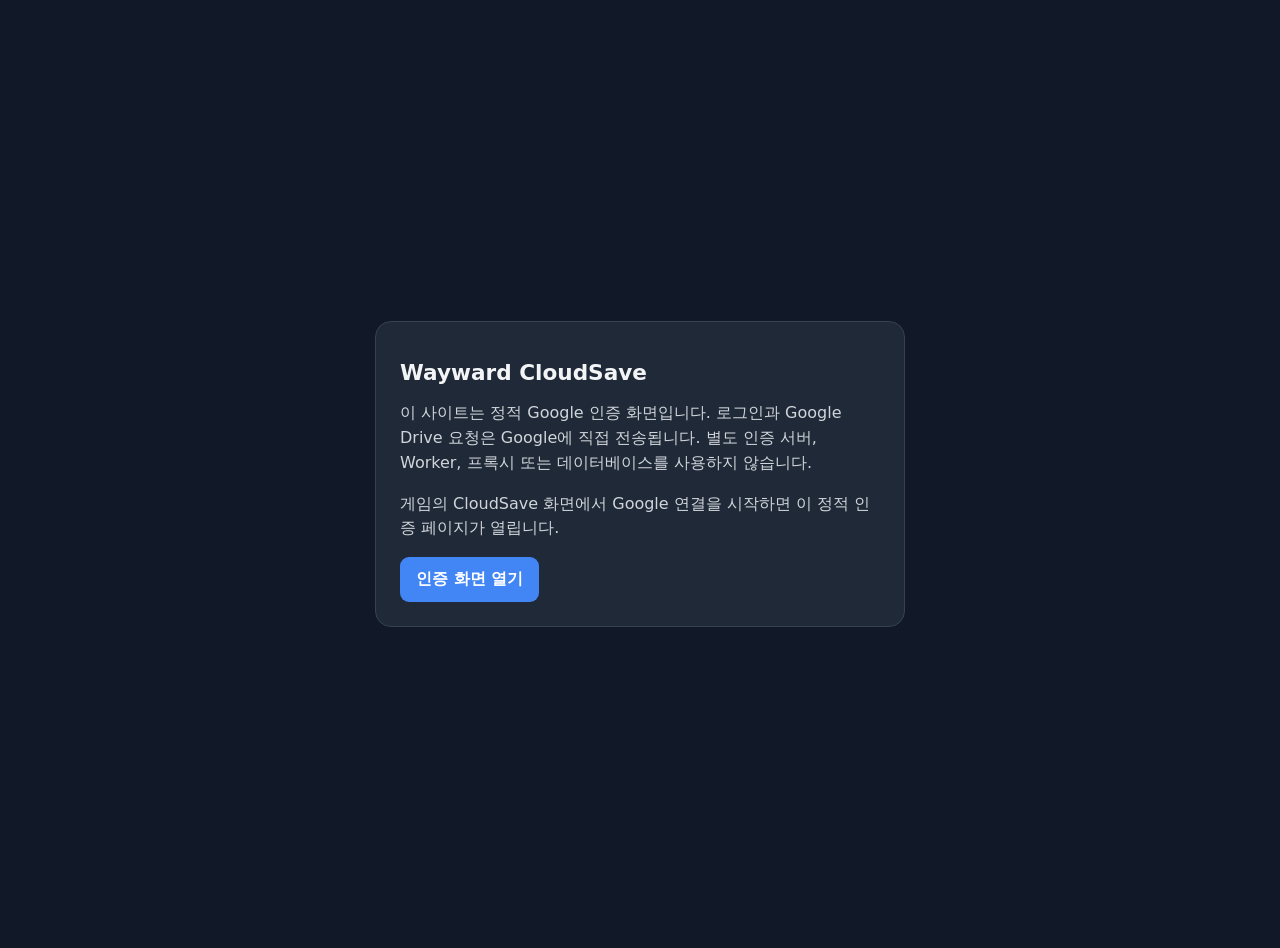
==== site/index.html @ 0490318c "Add CloudSave static auth entry page" ====
<!doctype html>
<html lang="ko">
<head>
  <meta charset="utf-8">
  <meta name="viewport" content="width=device-width, initial-scale=1, viewport-fit=cover">
  <meta name="referrer" content="no-referrer">
  <meta name="color-scheme" content="dark light">
  <title>Wayward CloudSave 인증</title>
  <style>
    :root{font-family:system-ui,-apple-system,"Segoe UI",sans-serif;color-scheme:dark light}
    body{margin:0;min-height:100svh;display:grid;place-items:center;padding:24px;background:#111827;color:#f3f4f6}
    main{width:min(100%,480px);padding:24px;border:1px solid #374151;border-radius:16px;background:#1f2937}
    h1{font-size:1.35rem}p{line-height:1.55;color:#d1d5db}
    a{display:inline-block;padding:12px 16px;border-radius:9px;background:#4285f4;color:white;text-decoration:none;font-weight:650}
    code{overflow-wrap:anywhere}
  </style>
</head>
<body>
  <main>
    <h1>Wayward CloudSave</h1>
    <p>이 사이트는 정적 Google 인증 화면입니다. 로그인과 Google Drive 요청은 Google에 직접 전송됩니다. 별도 인증 서버, Worker, 프록시 또는 데이터베이스를 사용하지 않습니다.</p>
    <p id="status">게임에서 전달된 인증 요청을 확인하고 있습니다.</p>
    <a id="open" href="./auth.html">인증 화면 열기</a>
  </main>
  <script>
    (() => {
      const params = new URLSearchParams(location.search);
      const nonce = params.get('nonce') || '';
      const origin = params.get('origin') || '';
      const validNonce = /^[a-f0-9]{48}$/.test(nonce);
      if (validNonce && (origin === 'null' || /^(https?):\/\//.test(origin))) {
        const next = new URL('./auth.html', location.href);
        next.search = location.search;
        location.replace(next.toString());
        return;
      }
      document.getElementById('status').textContent =
        '게임의 CloudSave 화면에서 Google 연결을 시작하면 이 정적 인증 페이지가 열립니다.';
    })();
  </script>
</body>
</html>
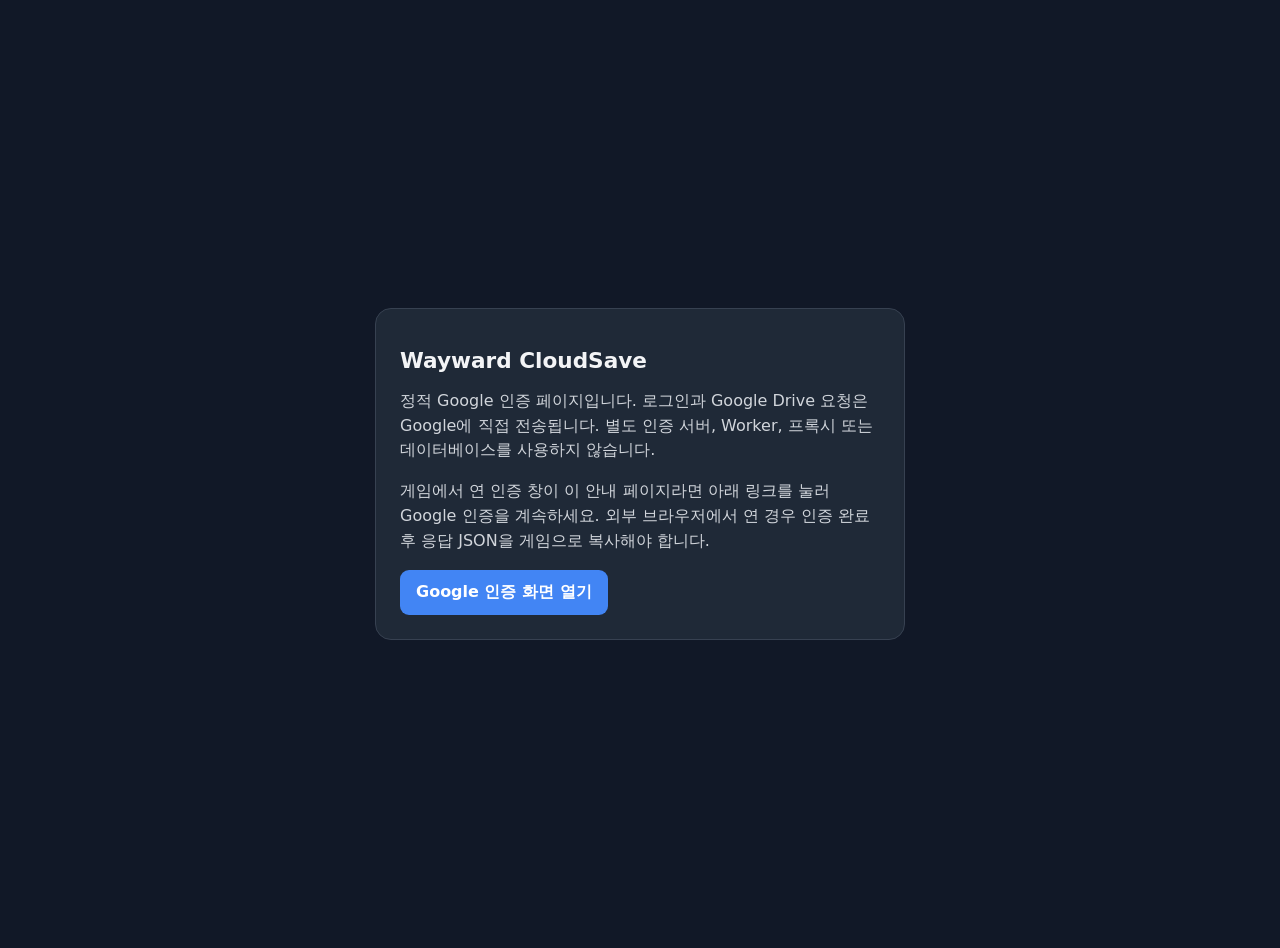
==== commit 41f45b35: "fix(pages): avoid redirecting an active popup before handshake" ====
--- a/site/index.html
+++ b/site/index.html
@@ -12,30 +12,21 @@
     main{width:min(100%,480px);padding:24px;border:1px solid #374151;border-radius:16px;background:#1f2937}
     h1{font-size:1.35rem}p{line-height:1.55;color:#d1d5db}
     a{display:inline-block;padding:12px 16px;border-radius:9px;background:#4285f4;color:white;text-decoration:none;font-weight:650}
-    code{overflow-wrap:anywhere}
   </style>
 </head>
 <body>
   <main>
     <h1>Wayward CloudSave</h1>
-    <p>이 사이트는 정적 Google 인증 화면입니다. 로그인과 Google Drive 요청은 Google에 직접 전송됩니다. 별도 인증 서버, Worker, 프록시 또는 데이터베이스를 사용하지 않습니다.</p>
-    <p id="status">게임에서 전달된 인증 요청을 확인하고 있습니다.</p>
-    <a id="open" href="./auth.html">인증 화면 열기</a>
+    <p>정적 Google 인증 페이지입니다. 로그인과 Google Drive 요청은 Google에 직접 전송됩니다. 별도 인증 서버, Worker, 프록시 또는 데이터베이스를 사용하지 않습니다.</p>
+    <p>게임에서 연 인증 창이 이 안내 페이지라면 아래 링크를 눌러 Google 인증을 계속하세요. 외부 브라우저에서 연 경우 인증 완료 후 응답 JSON을 게임으로 복사해야 합니다.</p>
+    <a id="open" href="./auth.html">Google 인증 화면 열기</a>
   </main>
   <script>
     (() => {
       const params = new URLSearchParams(location.search);
-      const nonce = params.get('nonce') || '';
-      const origin = params.get('origin') || '';
-      const validNonce = /^[a-f0-9]{48}$/.test(nonce);
-      if (validNonce && (origin === 'null' || /^(https?):\/\//.test(origin))) {
-        const next = new URL('./auth.html', location.href);
-        next.search = location.search;
-        location.replace(next.toString());
-        return;
-      }
-      document.getElementById('status').textContent =
-        '게임의 CloudSave 화면에서 Google 연결을 시작하면 이 정적 인증 페이지가 열립니다.';
+      const next = new URL('./auth.html', location.href);
+      next.search = params.toString();
+      document.getElementById('open').href = next.toString();
     })();
   </script>
 </body>
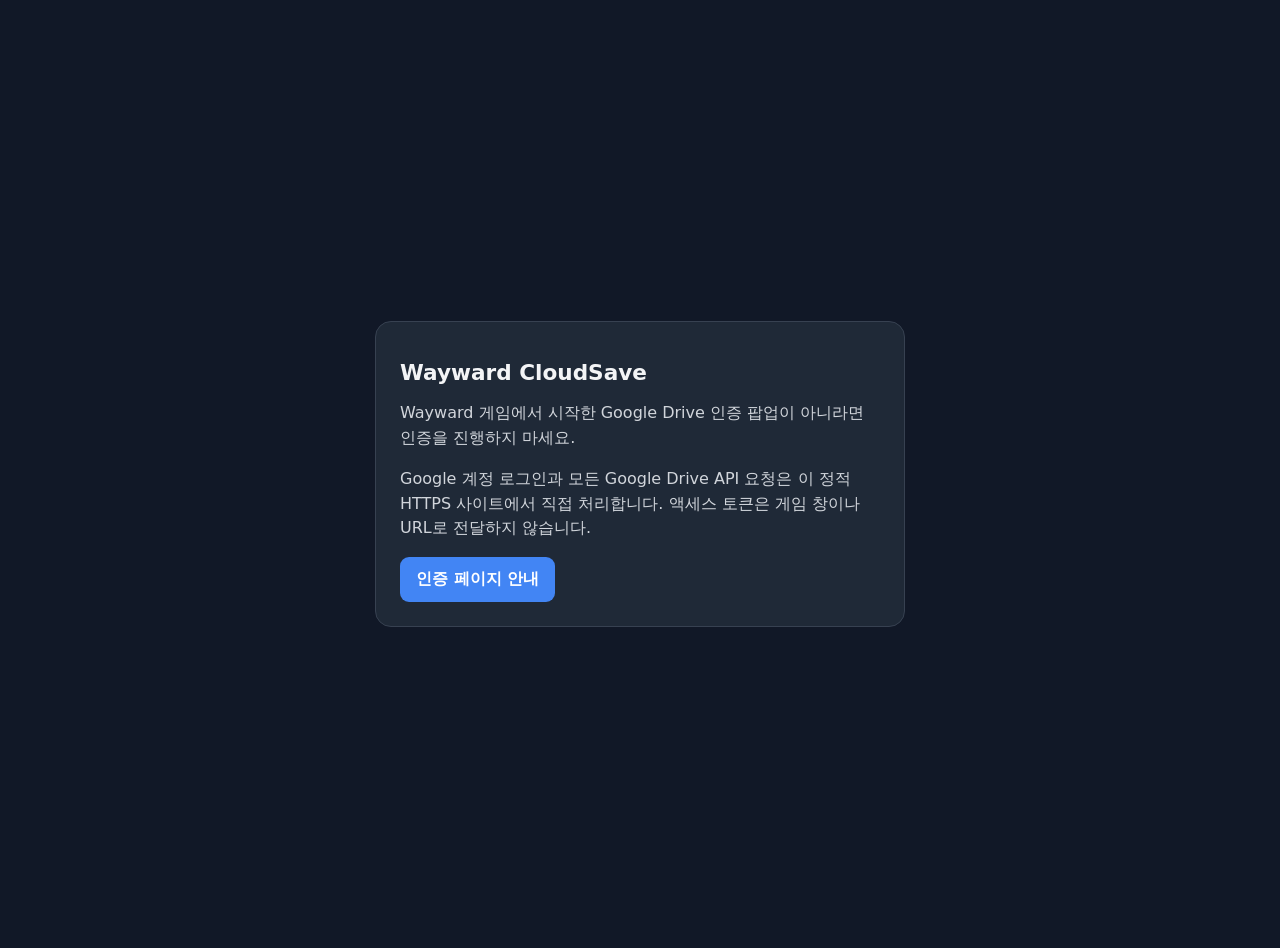
==== commit 77683ce8: "docs(pages): direct users to the token-isolated static auth page" ====
--- a/site/index.html
+++ b/site/index.html
@@ -5,7 +5,7 @@
   <meta name="viewport" content="width=device-width, initial-scale=1, viewport-fit=cover">
   <meta name="referrer" content="no-referrer">
   <meta name="color-scheme" content="dark light">
-  <title>Wayward CloudSave 인증</title>
+  <title>Wayward CloudSave</title>
   <style>
     :root{font-family:system-ui,-apple-system,"Segoe UI",sans-serif;color-scheme:dark light}
     body{margin:0;min-height:100svh;display:grid;place-items:center;padding:24px;background:#111827;color:#f3f4f6}
@@ -17,17 +17,9 @@
 <body>
   <main>
     <h1>Wayward CloudSave</h1>
-    <p>정적 Google 인증 페이지입니다. 로그인과 Google Drive 요청은 Google에 직접 전송됩니다. 별도 인증 서버, Worker, 프록시 또는 데이터베이스를 사용하지 않습니다.</p>
-    <p>게임에서 연 인증 창이 이 안내 페이지라면 아래 링크를 눌러 Google 인증을 계속하세요. 외부 브라우저에서 연 경우 인증 완료 후 응답 JSON을 게임으로 복사해야 합니다.</p>
-    <a id="open" href="./auth.html">Google 인증 화면 열기</a>
+    <p>Wayward 게임에서 시작한 Google Drive 인증 팝업이 아니라면 인증을 진행하지 마세요.</p>
+    <p>Google 계정 로그인과 모든 Google Drive API 요청은 이 정적 HTTPS 사이트에서 직접 처리합니다. 액세스 토큰은 게임 창이나 URL로 전달하지 않습니다.</p>
+    <a href="./auth.html">인증 페이지 안내</a>
   </main>
-  <script>
-    (() => {
-      const params = new URLSearchParams(location.search);
-      const next = new URL('./auth.html', location.href);
-      next.search = params.toString();
-      document.getElementById('open').href = next.toString();
-    })();
-  </script>
 </body>
 </html>
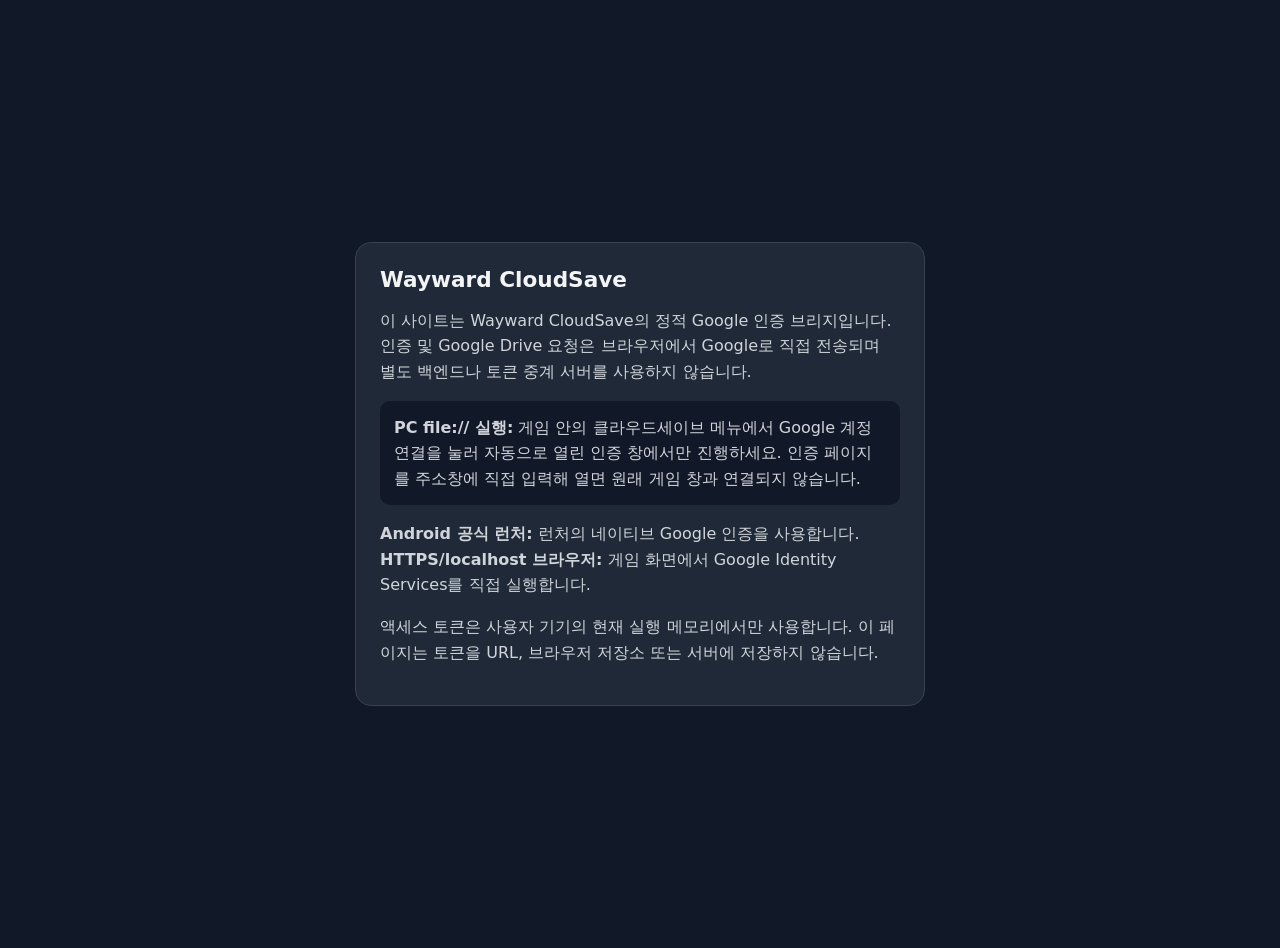
==== commit 5cad21dd: "docs(cloudsave): explain current file bridge entry" ====
--- a/site/index.html
+++ b/site/index.html
@@ -4,22 +4,23 @@
   <meta charset="utf-8">
   <meta name="viewport" content="width=device-width, initial-scale=1, viewport-fit=cover">
   <meta name="referrer" content="no-referrer">
-  <meta name="color-scheme" content="dark light">
-  <title>Wayward CloudSave</title>
+  <meta name="robots" content="noindex,nofollow">
+  <title>Wayward CloudSave | 연결 안내</title>
   <style>
-    :root{font-family:system-ui,-apple-system,"Segoe UI",sans-serif;color-scheme:dark light}
-    body{margin:0;min-height:100svh;display:grid;place-items:center;padding:24px;background:#111827;color:#f3f4f6}
-    main{width:min(100%,480px);padding:24px;border:1px solid #374151;border-radius:16px;background:#1f2937}
-    h1{font-size:1.35rem}p{line-height:1.55;color:#d1d5db}
-    a{display:inline-block;padding:12px 16px;border-radius:9px;background:#4285f4;color:white;text-decoration:none;font-weight:650}
+    :root{font-family:system-ui,-apple-system,"Segoe UI",sans-serif;color-scheme:dark;background:#111827;color:#f3f4f6}
+    body{margin:0;min-height:100svh;display:grid;place-items:center;padding:24px}
+    main{width:min(100%,520px);padding:24px;border:1px solid #374151;border-radius:16px;background:#1f2937}
+    h1{font-size:1.35rem;margin-top:0}p{line-height:1.6;color:#d1d5db}
+    .note{padding:14px;border-radius:10px;background:#111827}
   </style>
 </head>
 <body>
   <main>
     <h1>Wayward CloudSave</h1>
-    <p>Wayward 게임에서 시작한 Google Drive 인증 팝업이 아니라면 인증을 진행하지 마세요.</p>
-    <p>Google 계정 로그인과 모든 Google Drive API 요청은 이 정적 HTTPS 사이트에서 직접 처리합니다. 액세스 토큰은 게임 창이나 URL로 전달하지 않습니다.</p>
-    <a href="./auth.html">인증 페이지 안내</a>
+    <p>이 사이트는 Wayward CloudSave의 정적 Google 인증 브리지입니다. 인증 및 Google Drive 요청은 브라우저에서 Google로 직접 전송되며 별도 백엔드나 토큰 중계 서버를 사용하지 않습니다.</p>
+    <p class="note"><strong>PC file:// 실행:</strong> 게임 안의 클라우드세이브 메뉴에서 Google 계정 연결을 눌러 자동으로 열린 인증 창에서만 진행하세요. 인증 페이지를 주소창에 직접 입력해 열면 원래 게임 창과 연결되지 않습니다.</p>
+    <p><strong>Android 공식 런처:</strong> 런처의 네이티브 Google 인증을 사용합니다. <strong>HTTPS/localhost 브라우저:</strong> 게임 화면에서 Google Identity Services를 직접 실행합니다.</p>
+    <p>액세스 토큰은 사용자 기기의 현재 실행 메모리에서만 사용합니다. 이 페이지는 토큰을 URL, 브라우저 저장소 또는 서버에 저장하지 않습니다.</p>
   </main>
 </body>
 </html>
